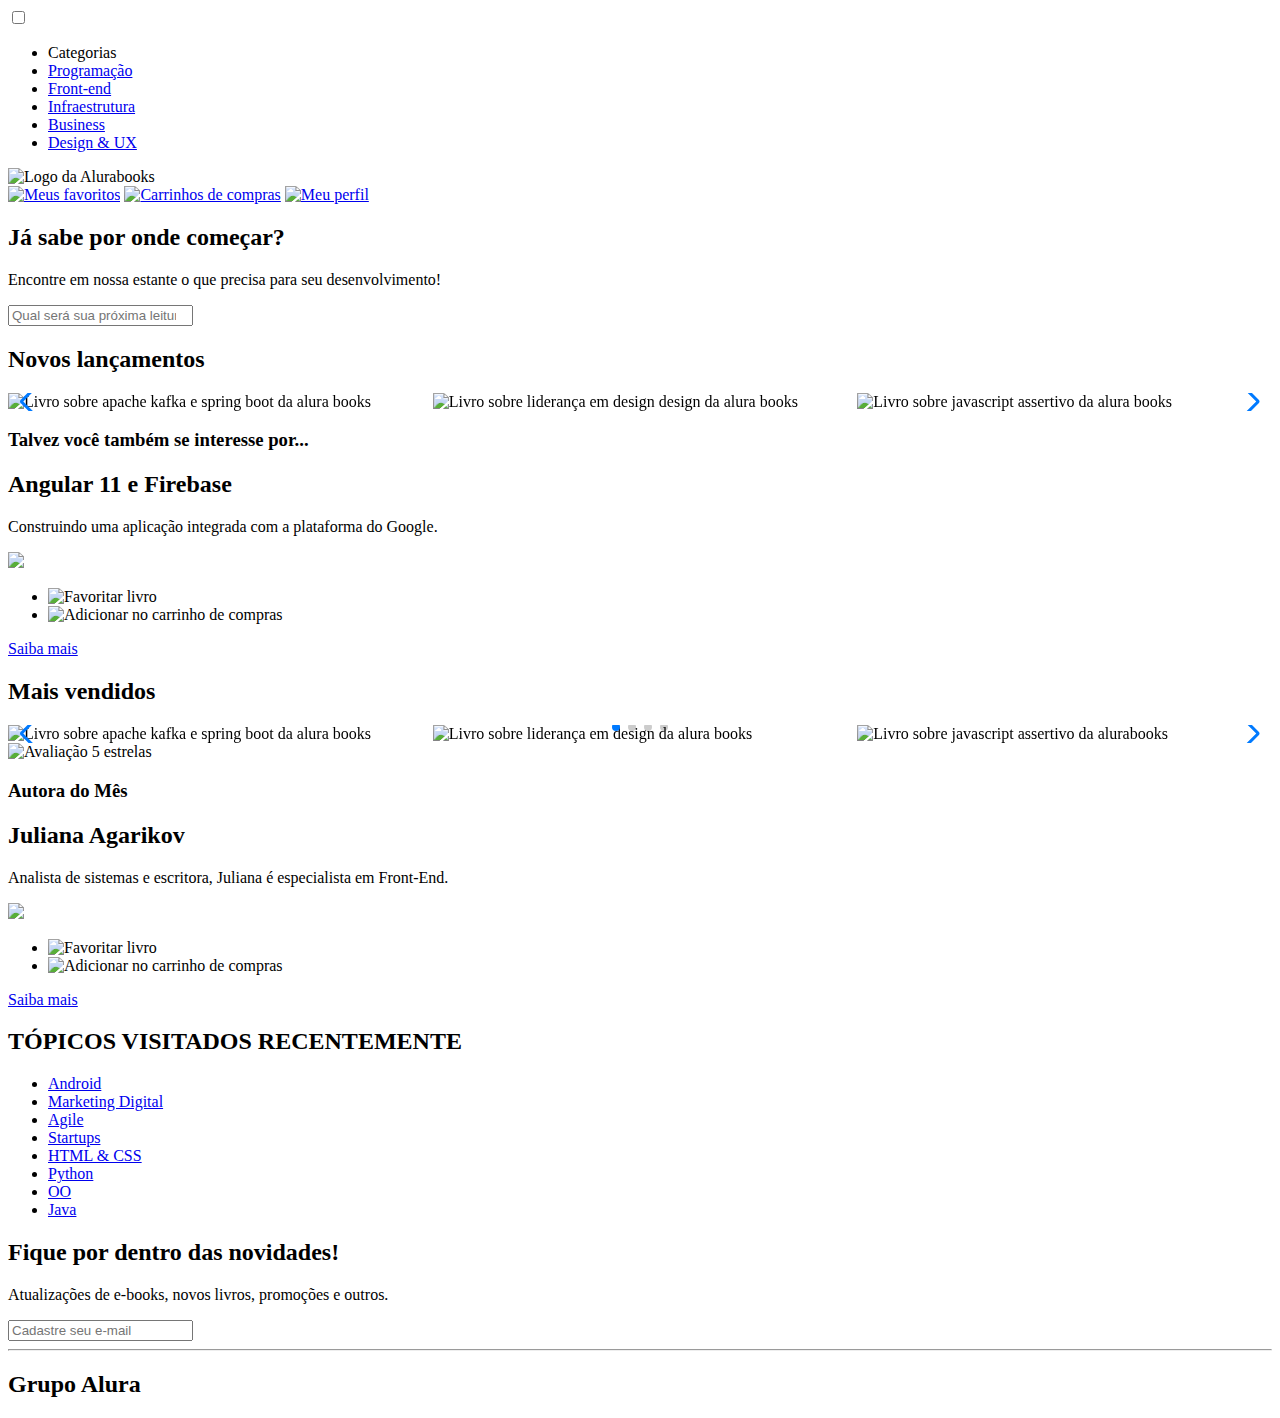
==== index.html @ c6259196 "att" ====
<!DOCTYPE html>
<html>

<head>
  <meta charset="UTF-8">
  <meta name="viewport" content="width=device-width, initial-scale=1.0">
  <title>AluraBooks</title>
  <link rel="stylesheet" href="reset.css">
  <link rel="preconnect" href="https://fonts.googleapis.com">
  <link rel="preconnect" href="https://fonts.gstatic.com" crossorigin>
  <link href="https://fonts.googleapis.com/css2?family=Poppins:wght@300;400;500;700&display=swap" rel="stylesheet">
  <link rel="stylesheet" href="https://cdn.jsdelivr.net/npm/swiper@11/swiper-bundle.min.css" />
  <link rel="stylesheet" href="styles.css">
</head>

<body>
  <header class="cabeçalho">
    <div class="container">
      <input type="checkbox" id="menu" class="container__botao">
      <label for="menu">
        <span class="cabeçalho__menu-hamburguer container__imagem"></span>
      </label>
      <ul class="lista-menu">
        <li class="lista-menu__titulo">Categorias</li>
        <li class="lista-menu__item">
          <a href="#" class="lista-menu__link">Programação</a>
        </li>
        <li class="lista-menu__item">
          <a href="#" class="lista-menu__link">Front-end</a>
        </li>
        <li class="lista-menu__item">
          <a href="#" class="lista-menu__link">Infraestrutura</a>
        </li>
        <li class="lista-menu__item">
          <a href="#" class="lista-menu__link">Business</a>
        </li>
        <li class="lista-menu__item">
          <a href="#" class="lista-menu__link">Design & UX</a>
        </li>
      </ul>
      <img src="img/Logo.svg" alt="Logo da Alurabooks" class="container__imagem">
    </div>
    <div class="container">
      <a href="#"><img src="img/Favoritos.svg" alt="Meus favoritos" class="container__imagem"></a>
      <a href="#"><img src="img/Compras.svg" alt="Carrinhos de compras" class="container__imagem"></a>
      <a href="#"><img src="img/Usuario.svg" alt="Meu perfil" class="container__imagem"></a>
    </div>
  </header>

  <section class="banner">
    <h2 class="banner__titulo">Já sabe por onde começar?</h2>
    <p class="banner__texto">Encontre em nossa estante o que precisa para seu desenvolvimento!</p>
    <input type="search" class="banner__pesquisa" placeholder="Qual será sua próxima leitura?">
  </section>

  <section class="carrossel">
    <h2 class="carrossel__titulo">Novos lançamentos</h2>
    <!-- Slider main container -->
    <div class="swiper">
      <!-- Additional required wrapper -->
      <div class="swiper-wrapper">
        <!-- Slides -->
        <div class="swiper-slide"><img src="img/Apachekafka.svg"
            alt="Livro sobre apache kafka e spring boot da alura books"></div>
        <div class="swiper-slide"><img src="img/Liderança.svg"
            alt="Livro sobre liderança em design design da alura books"></div>
        <div class="swiper-slide"><img src="img/Javascript.svg" alt="Livro sobre javascript assertivo da alura books">
        </div>
        <div class="swiper-slide">
          <img src="img/Guia Front-end.svg" alt="Livro Guia front end" />
        </div>
        <div class="swiper-slide">
          <img src="img/Portugol.svg" alt="Livro sobre portugol" />
        </div>
        <div class="swiper-slide">
          <img src="img/Acessibilidade.svg" alt="Livro sobre acessibilidade" />
        </div>
      </div>

      <!-- If we need navigation buttons -->
      <div class="swiper-button-prev"></div>
      <div class="swiper-button-next"></div>

    </div>

    <div class="card">
      <div class="card__descrição">
        <div class="descrição">
          <h3 class="descrição__titulo">Talvez você também se interesse por...</h3>
          <h2 class="descrição__titulo-livro">Angular 11 e Firebase</h2>
          <p class="descrição__texto">
            Construindo uma aplicação integrada com a plataforma do Google.
          </p>
        </div>
        <img src="img/Angular.svg" class="descrição__imagem" />
      </div>
      <div class="card__botões">
        <ul class="botões">
          <li class="botões__item">
            <img src="img/Favoritos.svg" alt="Favoritar livro" />
          </li>
          <li class="botões__item">
            <img src="img/Compras.svg" alt="Adicionar no carrinho de compras" />
          </li>
        </ul>
        <a href="#" class="botões__ancora">Saiba mais</a>
      </div>
    </div>

  </section>

  <section class=”carrossel”>
    <h2 class="carrossel__titulo">Mais vendidos</h2>
    <div class="swiper">
      <!-- Additional required wrapper -->
      <!-- If we need pagination -->
      <div class="swiper-pagination"></div>

      <div class="swiper-wrapper">
        <!-- Slides -->
        <div class="swiper-slide"><img src="img/ApacheKafka.svg"
            alt="Livro sobre apache kafka e spring boot da alura books"></div>
        <div class="swiper-slide"><img src="img/Liderança.svg" alt="Livro sobre liderança em design da alura books">
        </div>
        <div class="swiper-slide"><img src="img/Javascript.svg" alt="Livro sobre javascript assertivo da alurabooks">
        </div>
        <div class="swiper-slide"><img src="img/Guia Front-end.svg" alt="Livro Guia front end"></div>
        <div class="swiper-slide"><img src="img/Portugol.svg" alt="Livro sobre portugol"></div>
        <div class="swiper-slide"><img src="img/Acessibilidade.svg" alt="livro sobre acessibilidade"></div>
      </div>

      <!-- If we need navigation buttons -->
      <div class="swiper-button-prev"></div>
      <div class="swiper-button-next"></div>
    </div>

    <div class="card">
      <!-- 1º linha -->
      <div class="card__descrição">
        <!-- 1º coluna -->
        <div class="descrição">
          <img src="img/Estrelinhas.svg" alt="Avaliação 5 estrelas">
          <h3 class="descrição__titulo">Autora do Mês</h3>
          <h2 class="descrição__titulo-livro">Juliana Agarikov</h2>
          <p class="descrição__texto">Analista de sistemas e escritora, Juliana é especialista em Front-End.
          </p>
        </div>
        <!-- 2º coluna -->
        <img src="img/Escritora.svg" class="descrição__imagem">
      </div>

      <!-- 2º linha -->
      <div class="card__botões">
        <!-- 1º coluna -->
        <ul class="botões">
          <li class="botões__item"><img src="img/Favoritos.svg" alt="Favoritar livro"></li>
          <li class="botões__item"><img src="img/Compras.svg" alt="Adicionar no carrinho de compras"></li>
        </ul>
        <!-- 2º coluna -->
        <a href="#" class="botões__ancora">Saiba mais</a>
      </div>
    </div>



  </section>

  <section class="tópicos">
    <h2 class="tópicos__titulo">TÓPICOS VISITADOS RECENTEMENTE</h2>
    <ul class="tópicos__lista">
      <li class="tópicos__item"><a href="#" class="tópicos__link">Android</a></li>
      <li class="tópicos__item">
        <a href="#" class="tópicos__link">Marketing Digital</a>
      </li>
      <li class="tópicos__item">
        <a href="#" class="tópicos__link">Agile</a>
      </li>
      <li class="tópicos__item">
        <a href="#" class="tópicos__link">Startups</a>
      </li>
      <li class="tópicos__item">
        <a href="#" class="tópicos__link">HTML & CSS</a>
      </li>
      <li class="tópicos__item">
        <a href="#" class="tópicos__link">Python</a>
      </li>
      <li class="tópicos__item">
        <a href="#" class="tópicos__link">OO</a>
      </li>
      <li class="tópicos__item">
        <a href="#" class="tópicos__link">Java</a>
      </li>
    </ul>
  </section>

  <section class="contato">
    <h2 class="contato__titulo">Fique por dentro das novidades!</h2>
    <p class="contato__texto">
      Atualizações de e-books, novos livros, promoções e outros.
    </p>
    <input type="email" placeholder="Cadastre seu e-mail" class="contato__email" />
  </section>

  <hr />

  <footer class="rodapé">
    <h2 class="rodapé__titulo">Grupo Alura</h2>
  </footer>

  <script src="https://cdn.jsdelivr.net/npm/swiper@11/swiper-bundle.min.js"></script>
  <script>
    const swiper = new Swiper(".swiper", {
      spaceBetween: 10,
      slidesPerView: 3,
      pagination: {
        el: ".swiper-pagination",
        type: "bullets",
      },
    });
  </script>
</body>

</html>
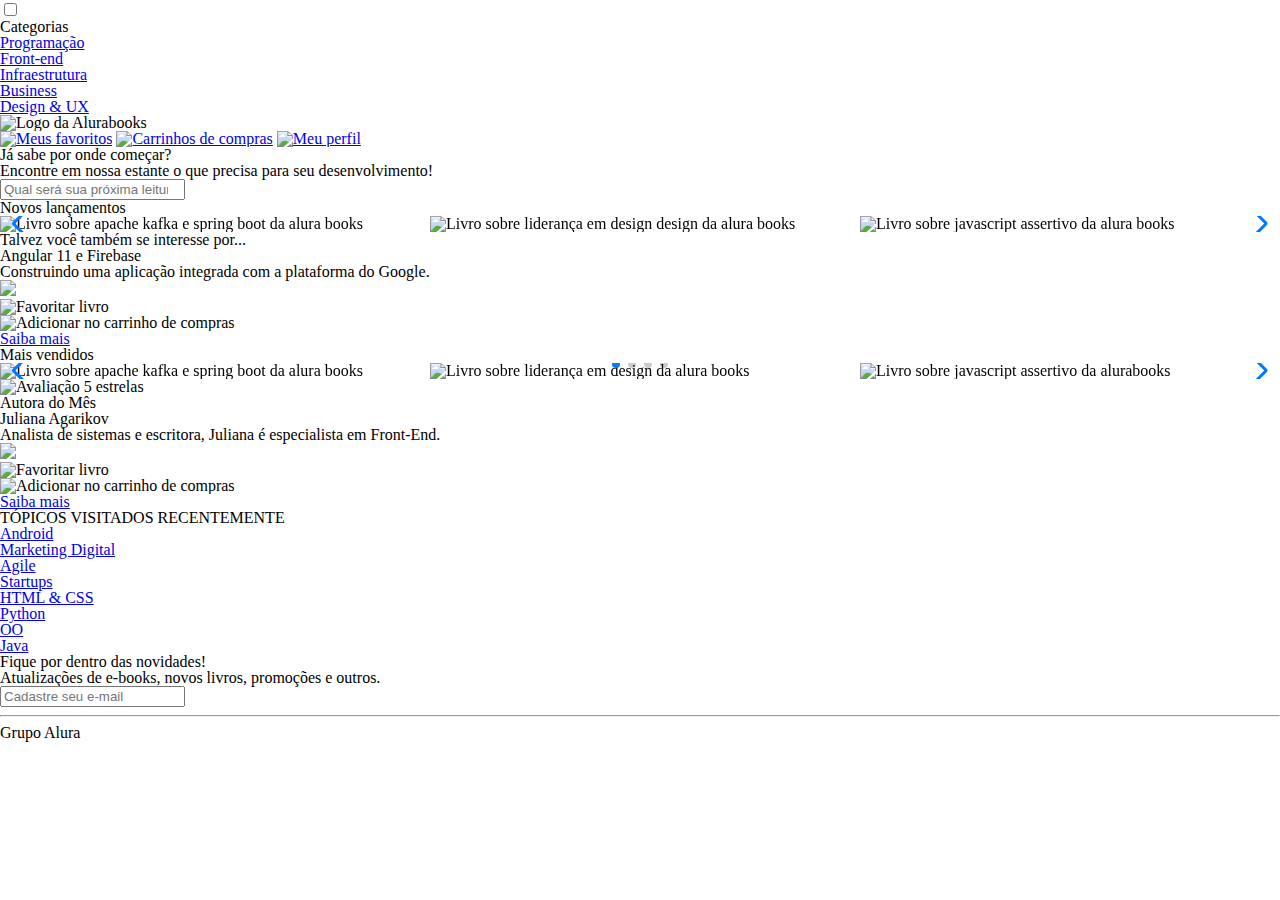
==== commit 9761221a: "ay" ====
--- a/index.html
+++ b/index.html
@@ -38,12 +38,12 @@
           <a href="#" class="lista-menu__link">Design & UX</a>
         </li>
       </ul>
-      <img src="img/Logo.svg" alt="Logo da Alurabooks" class="container__imagem">
+      <img src="Logo.svg" alt="Logo da Alurabooks" class="container__imagem">
     </div>
     <div class="container">
-      <a href="#"><img src="img/Favoritos.svg" alt="Meus favoritos" class="container__imagem"></a>
-      <a href="#"><img src="img/Compras.svg" alt="Carrinhos de compras" class="container__imagem"></a>
-      <a href="#"><img src="img/Usuario.svg" alt="Meu perfil" class="container__imagem"></a>
+      <a href="#"><img src="Favoritos.svg" alt="Meus favoritos" class="container__imagem"></a>
+      <a href="#"><img src="Compras.svg" alt="Carrinhos de compras" class="container__imagem"></a>
+      <a href="#"><img src="Usuario.svg" alt="Meu perfil" class="container__imagem"></a>
     </div>
   </header>
 
@@ -60,20 +60,20 @@
       <!-- Additional required wrapper -->
       <div class="swiper-wrapper">
         <!-- Slides -->
-        <div class="swiper-slide"><img src="img/Apachekafka.svg"
+        <div class="swiper-slide"><img src="Apachekafka.svg"
             alt="Livro sobre apache kafka e spring boot da alura books"></div>
-        <div class="swiper-slide"><img src="img/Liderança.svg"
+        <div class="swiper-slide"><img src="Liderança.svg"
             alt="Livro sobre liderança em design design da alura books"></div>
-        <div class="swiper-slide"><img src="img/Javascript.svg" alt="Livro sobre javascript assertivo da alura books">
+        <div class="swiper-slide"><img src="Javascript.svg" alt="Livro sobre javascript assertivo da alura books">
         </div>
         <div class="swiper-slide">
-          <img src="img/Guia Front-end.svg" alt="Livro Guia front end" />
+          <img src="Guia Front-end.svg" alt="Livro Guia front end" />
         </div>
         <div class="swiper-slide">
-          <img src="img/Portugol.svg" alt="Livro sobre portugol" />
+          <img src="Portugol.svg" alt="Livro sobre portugol" />
         </div>
         <div class="swiper-slide">
-          <img src="img/Acessibilidade.svg" alt="Livro sobre acessibilidade" />
+          <img src="Acessibilidade.svg" alt="Livro sobre acessibilidade" />
         </div>
       </div>
 
@@ -92,15 +92,15 @@
             Construindo uma aplicação integrada com a plataforma do Google.
           </p>
         </div>
-        <img src="img/Angular.svg" class="descrição__imagem" />
+        <img src="Angular.svg" class="descrição__imagem" />
       </div>
       <div class="card__botões">
         <ul class="botões">
           <li class="botões__item">
-            <img src="img/Favoritos.svg" alt="Favoritar livro" />
+            <img src="Favoritos.svg" alt="Favoritar livro" />
           </li>
           <li class="botões__item">
-            <img src="img/Compras.svg" alt="Adicionar no carrinho de compras" />
+            <img src="Compras.svg" alt="Adicionar no carrinho de compras" />
           </li>
         </ul>
         <a href="#" class="botões__ancora">Saiba mais</a>
@@ -118,15 +118,15 @@
 
       <div class="swiper-wrapper">
         <!-- Slides -->
-        <div class="swiper-slide"><img src="img/ApacheKafka.svg"
+        <div class="swiper-slide"><img src="ApacheKafka.svg"
             alt="Livro sobre apache kafka e spring boot da alura books"></div>
-        <div class="swiper-slide"><img src="img/Liderança.svg" alt="Livro sobre liderança em design da alura books">
-        </div>
-        <div class="swiper-slide"><img src="img/Javascript.svg" alt="Livro sobre javascript assertivo da alurabooks">
-        </div>
-        <div class="swiper-slide"><img src="img/Guia Front-end.svg" alt="Livro Guia front end"></div>
-        <div class="swiper-slide"><img src="img/Portugol.svg" alt="Livro sobre portugol"></div>
-        <div class="swiper-slide"><img src="img/Acessibilidade.svg" alt="livro sobre acessibilidade"></div>
+        <div class="swiper-slide"><img src="Liderança.svg" alt="Livro sobre liderança em design da alura books">
+        </div>
+        <div class="swiper-slide"><img src="Javascript.svg" alt="Livro sobre javascript assertivo da alurabooks">
+        </div>
+        <div class="swiper-slide"><img src="Guia Front-end.svg" alt="Livro Guia front end"></div>
+        <div class="swiper-slide"><img src="Portugol.svg" alt="Livro sobre portugol"></div>
+        <div class="swiper-slide"><img src="Acessibilidade.svg" alt="livro sobre acessibilidade"></div>
       </div>
 
       <!-- If we need navigation buttons -->
@@ -139,22 +139,22 @@
       <div class="card__descrição">
         <!-- 1º coluna -->
         <div class="descrição">
-          <img src="img/Estrelinhas.svg" alt="Avaliação 5 estrelas">
+          <img src="Estrelinhas.svg" alt="Avaliação 5 estrelas">
           <h3 class="descrição__titulo">Autora do Mês</h3>
           <h2 class="descrição__titulo-livro">Juliana Agarikov</h2>
           <p class="descrição__texto">Analista de sistemas e escritora, Juliana é especialista em Front-End.
           </p>
         </div>
         <!-- 2º coluna -->
-        <img src="img/Escritora.svg" class="descrição__imagem">
+        <img src="Escritora.svg" class="descrição__imagem">
       </div>
 
       <!-- 2º linha -->
       <div class="card__botões">
         <!-- 1º coluna -->
         <ul class="botões">
-          <li class="botões__item"><img src="img/Favoritos.svg" alt="Favoritar livro"></li>
-          <li class="botões__item"><img src="img/Compras.svg" alt="Adicionar no carrinho de compras"></li>
+          <li class="botões__item"><img src="Favoritos.svg" alt="Favoritar livro"></li>
+          <li class="botões__item"><img src="Compras.svg" alt="Adicionar no carrinho de compras"></li>
         </ul>
         <!-- 2º coluna -->
         <a href="#" class="botões__ancora">Saiba mais</a>
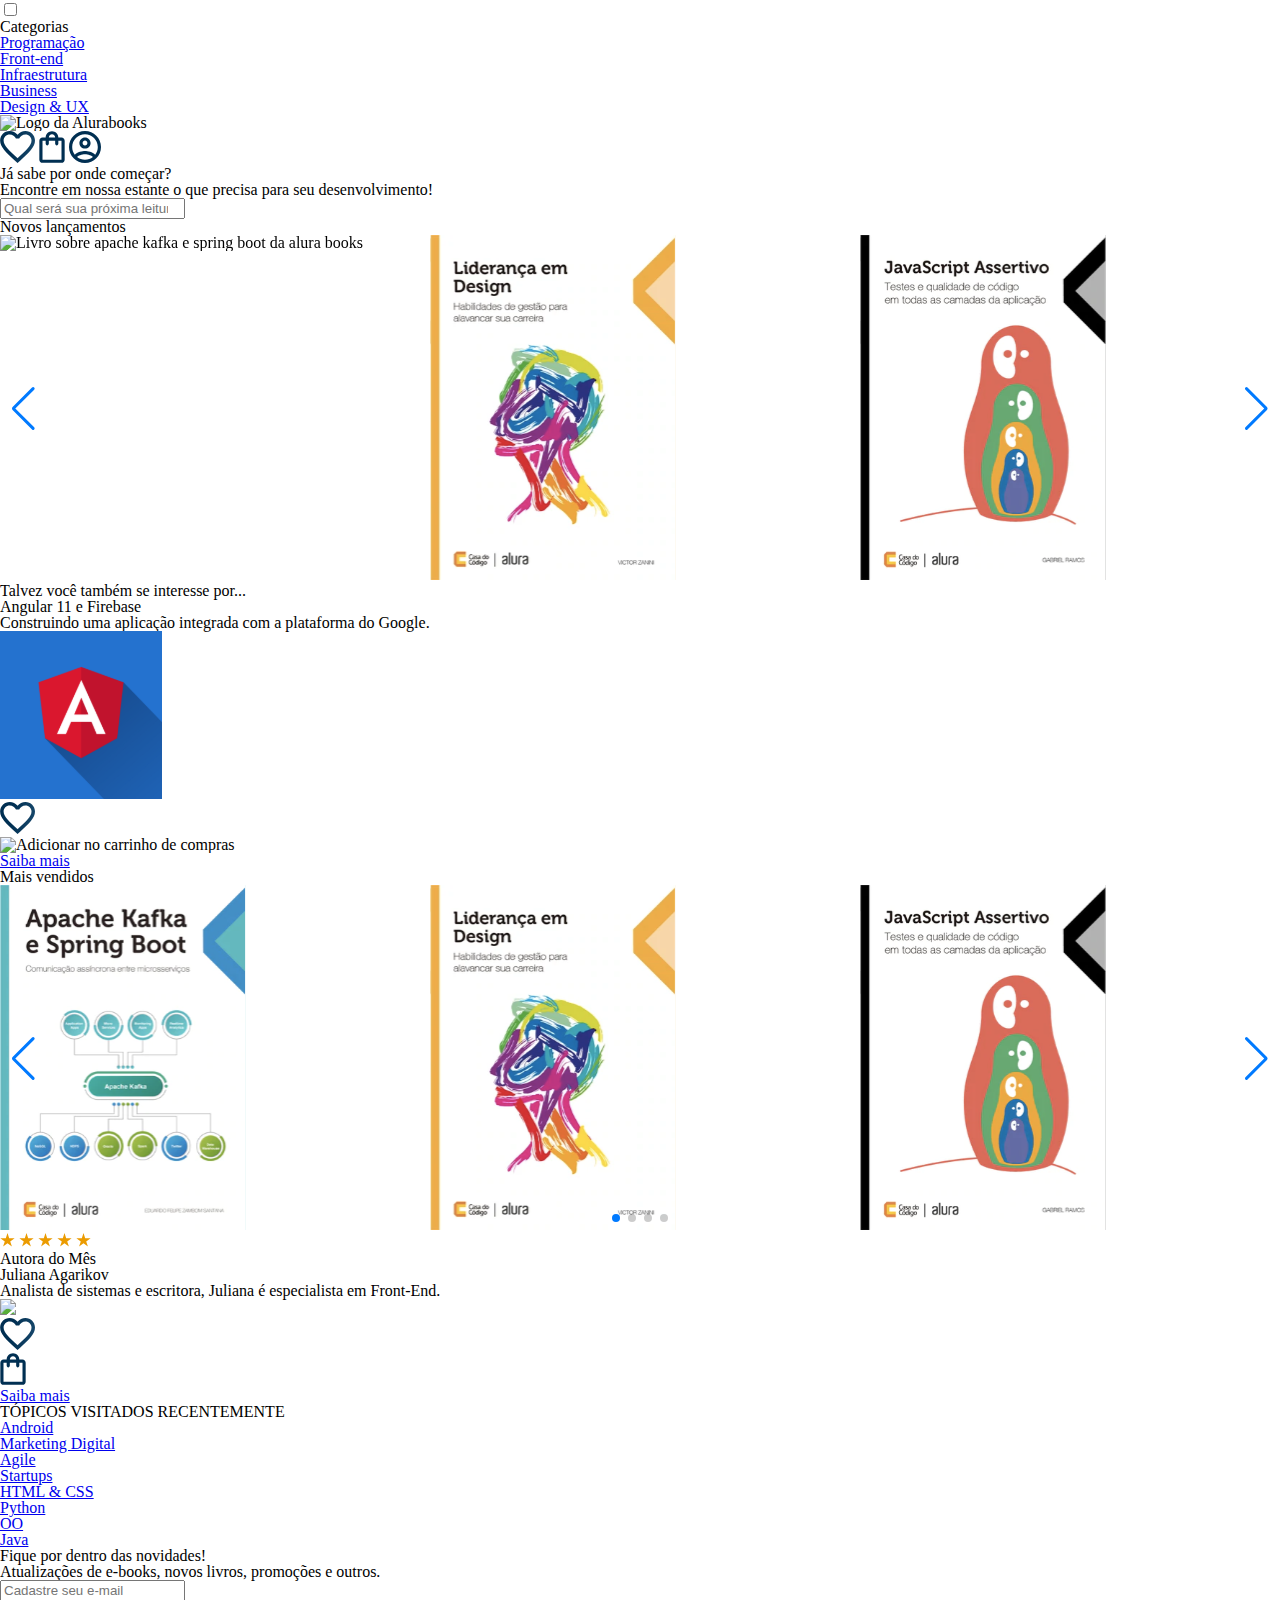
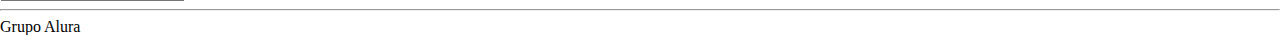
==== commit b6fbfc17: "." ====
--- a/index.html
+++ b/index.html
@@ -38,7 +38,7 @@
           <a href="#" class="lista-menu__link">Design & UX</a>
         </li>
       </ul>
-      <img src="Logo.svg" alt="Logo da Alurabooks" class="container__imagem">
+      <img src="img/Logo.svg" alt="Logo da Alurabooks" class="container__imagem">
     </div>
     <div class="container">
       <a href="#"><img src="Favoritos.svg" alt="Meus favoritos" class="container__imagem"></a>
@@ -100,7 +100,7 @@
             <img src="Favoritos.svg" alt="Favoritar livro" />
           </li>
           <li class="botões__item">
-            <img src="Compras.svg" alt="Adicionar no carrinho de compras" />
+            <img src="img/Compras.svg" alt="Adicionar no carrinho de compras" />
           </li>
         </ul>
         <a href="#" class="botões__ancora">Saiba mais</a>
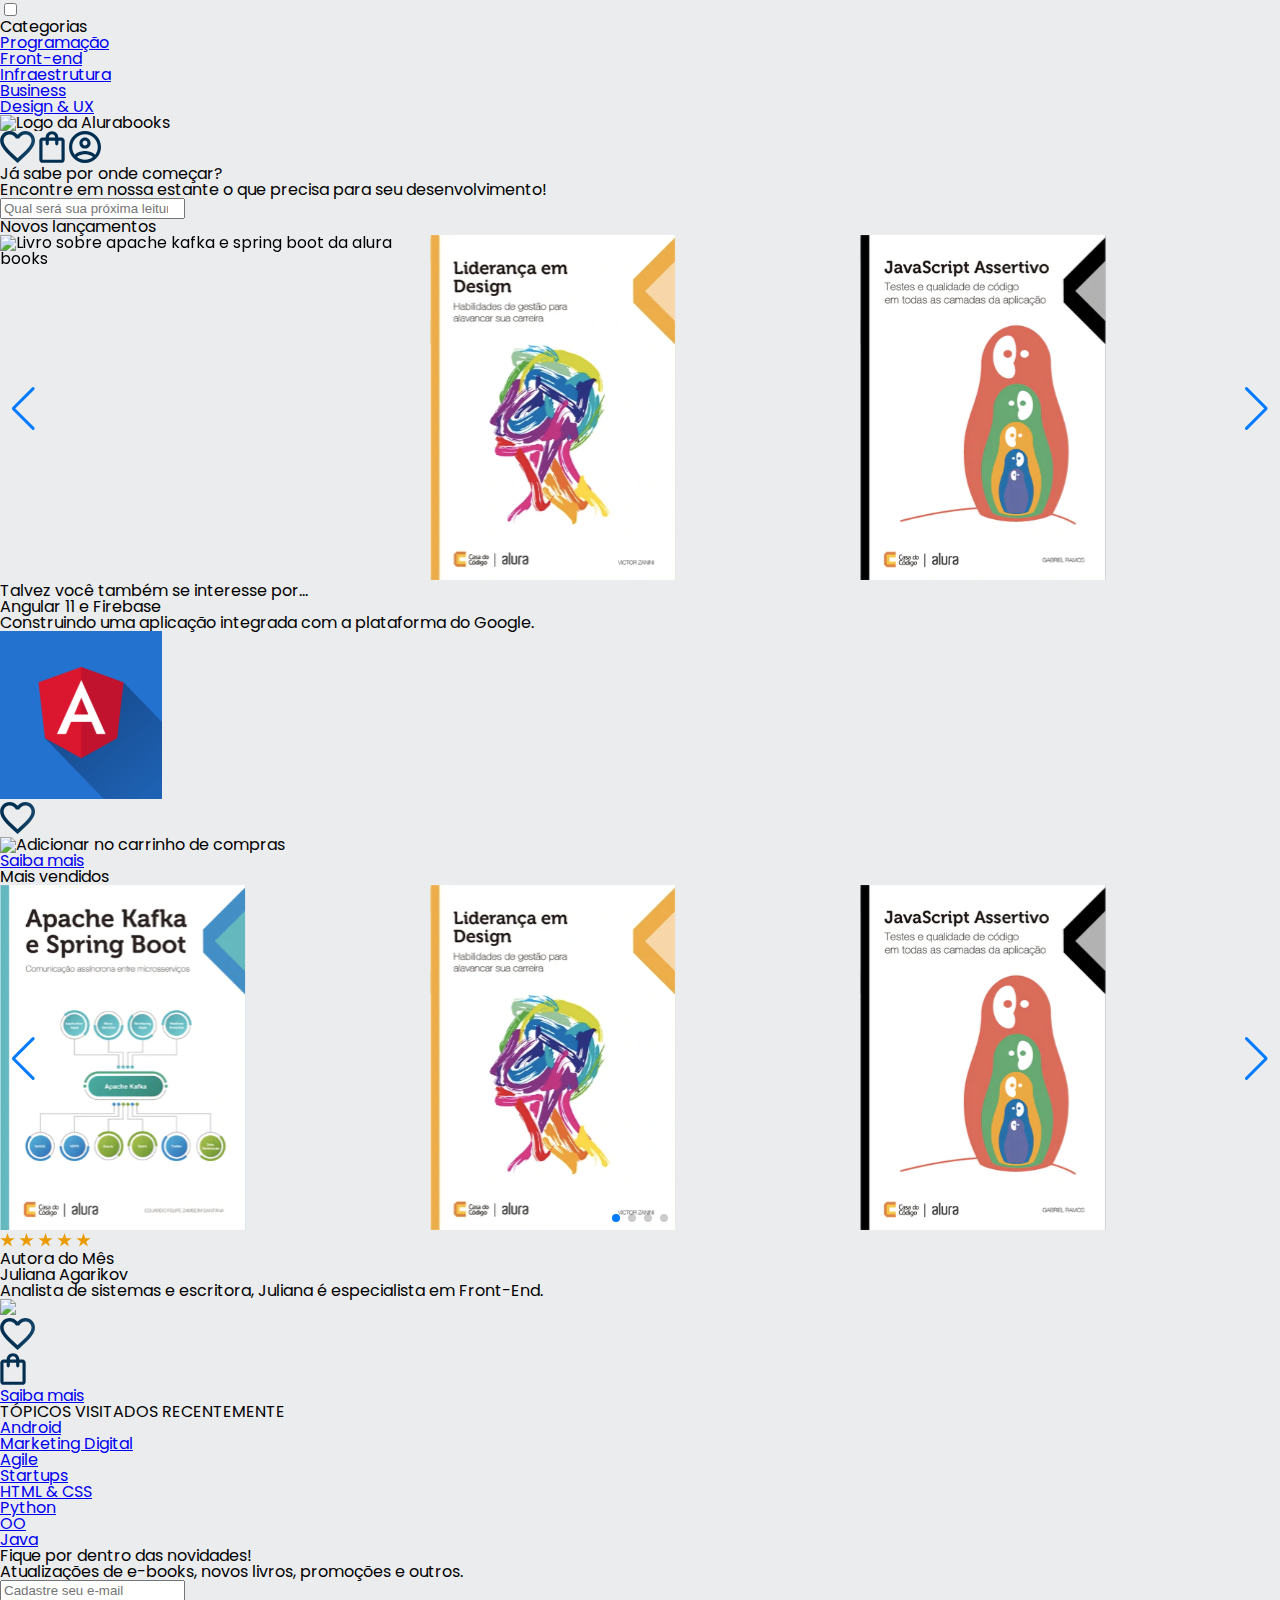
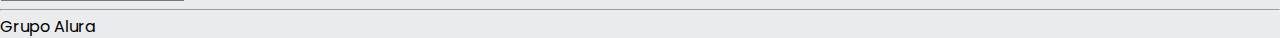
==== commit a15eafb6: "." ====
--- a/index.html
+++ b/index.html
@@ -10,7 +10,7 @@
   <link rel="preconnect" href="https://fonts.gstatic.com" crossorigin>
   <link href="https://fonts.googleapis.com/css2?family=Poppins:wght@300;400;500;700&display=swap" rel="stylesheet">
   <link rel="stylesheet" href="https://cdn.jsdelivr.net/npm/swiper@11/swiper-bundle.min.css" />
-  <link rel="stylesheet" href="styles.css">
+  <link rel="stylesheet" href="style.css">
 </head>
 
 <body>
--- a/style.css
+++ b/style.css
@@ -0,0 +1,22 @@
+@import url("styles/header.css");
+@import url("styles/banner.css");
+@import url("styles/carrossel.css");
+@import url("styles/topicos.css");
+@import url("styles/contato.css");
+@import url("styles/rodapé.css");
+
+:root {
+    --cor-de-fundo: #EBECEE;
+    --branco: #FFFFFF;
+    --laranja: #EB9B00;
+    --azul-degrade: linear-gradient(97.54deg, #002f52 35.49%, #326589 165.37%);
+    --fonte-principal: "Poppins";
+    --azul: #002F52;
+}
+
+body {
+    background-color: var(--cor-de-fundo);
+    font-family: var(--fonte-principal);
+    font-size: 16px;
+    font-weight: 400;
+}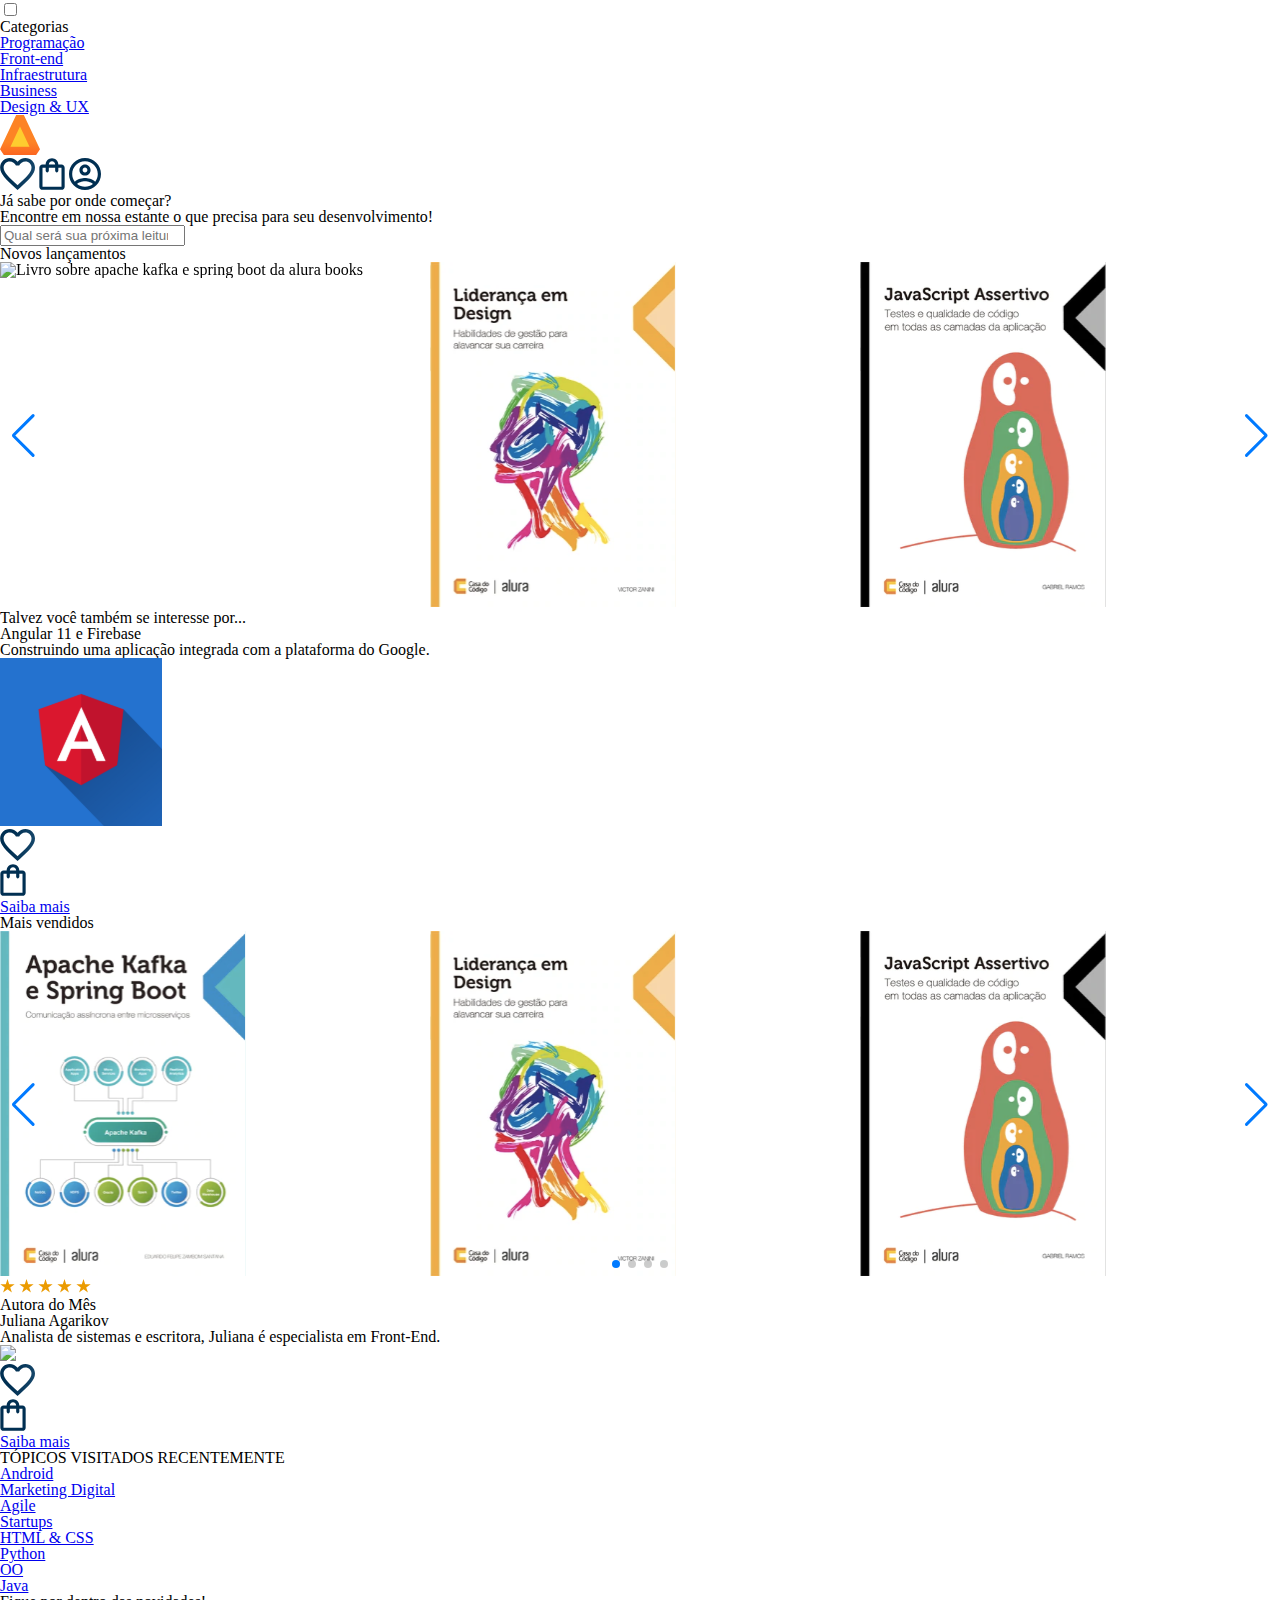
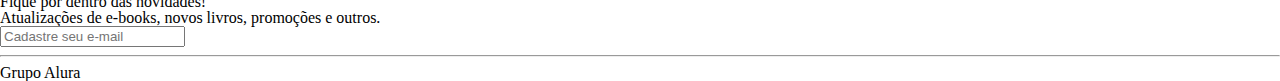
==== commit 18d24349: "." ====
--- a/index.html
+++ b/index.html
@@ -10,7 +10,7 @@
   <link rel="preconnect" href="https://fonts.gstatic.com" crossorigin>
   <link href="https://fonts.googleapis.com/css2?family=Poppins:wght@300;400;500;700&display=swap" rel="stylesheet">
   <link rel="stylesheet" href="https://cdn.jsdelivr.net/npm/swiper@11/swiper-bundle.min.css" />
-  <link rel="stylesheet" href="style.css">
+  <link rel="stylesheet" href="styles.css">
 </head>
 
 <body>
@@ -41,9 +41,9 @@
       <img src="img/Logo.svg" alt="Logo da Alurabooks" class="container__imagem">
     </div>
     <div class="container">
-      <a href="#"><img src="Favoritos.svg" alt="Meus favoritos" class="container__imagem"></a>
-      <a href="#"><img src="Compras.svg" alt="Carrinhos de compras" class="container__imagem"></a>
-      <a href="#"><img src="Usuario.svg" alt="Meu perfil" class="container__imagem"></a>
+      <a href="#"><img src="img/Favoritos.svg" alt="Meus favoritos" class="container__imagem"></a>
+      <a href="#"><img src="img/Compras.svg" alt="Carrinhos de compras" class="container__imagem"></a>
+      <a href="#"><img src="img/Usuario.svg" alt="Meu perfil" class="container__imagem"></a>
     </div>
   </header>
 
@@ -60,20 +60,20 @@
       <!-- Additional required wrapper -->
       <div class="swiper-wrapper">
         <!-- Slides -->
-        <div class="swiper-slide"><img src="Apachekafka.svg"
+        <div class="swiper-slide"><img src="img/Apachekafka.svg"
             alt="Livro sobre apache kafka e spring boot da alura books"></div>
-        <div class="swiper-slide"><img src="Liderança.svg"
+        <div class="swiper-slide"><img src="img/Liderança.svg"
             alt="Livro sobre liderança em design design da alura books"></div>
-        <div class="swiper-slide"><img src="Javascript.svg" alt="Livro sobre javascript assertivo da alura books">
+        <div class="swiper-slide"><img src="img/Javascript.svg" alt="Livro sobre javascript assertivo da alura books">
         </div>
         <div class="swiper-slide">
-          <img src="Guia Front-end.svg" alt="Livro Guia front end" />
+          <img src="img/Guia Front-end.svg" alt="Livro Guia front end" />
         </div>
         <div class="swiper-slide">
-          <img src="Portugol.svg" alt="Livro sobre portugol" />
+          <img src="img/Portugol.svg" alt="Livro sobre portugol" />
         </div>
         <div class="swiper-slide">
-          <img src="Acessibilidade.svg" alt="Livro sobre acessibilidade" />
+          <img src="img/Acessibilidade.svg" alt="Livro sobre acessibilidade" />
         </div>
       </div>
 
@@ -92,12 +92,12 @@
             Construindo uma aplicação integrada com a plataforma do Google.
           </p>
         </div>
-        <img src="Angular.svg" class="descrição__imagem" />
+        <img src="img/Angular.svg" class="descrição__imagem" />
       </div>
       <div class="card__botões">
         <ul class="botões">
           <li class="botões__item">
-            <img src="Favoritos.svg" alt="Favoritar livro" />
+            <img src="img/Favoritos.svg" alt="Favoritar livro" />
           </li>
           <li class="botões__item">
             <img src="img/Compras.svg" alt="Adicionar no carrinho de compras" />
@@ -118,15 +118,15 @@
 
       <div class="swiper-wrapper">
         <!-- Slides -->
-        <div class="swiper-slide"><img src="ApacheKafka.svg"
+        <div class="swiper-slide"><img src="img/ApacheKafka.svg"
             alt="Livro sobre apache kafka e spring boot da alura books"></div>
-        <div class="swiper-slide"><img src="Liderança.svg" alt="Livro sobre liderança em design da alura books">
-        </div>
-        <div class="swiper-slide"><img src="Javascript.svg" alt="Livro sobre javascript assertivo da alurabooks">
-        </div>
-        <div class="swiper-slide"><img src="Guia Front-end.svg" alt="Livro Guia front end"></div>
-        <div class="swiper-slide"><img src="Portugol.svg" alt="Livro sobre portugol"></div>
-        <div class="swiper-slide"><img src="Acessibilidade.svg" alt="livro sobre acessibilidade"></div>
+        <div class="swiper-slide"><img src="img/Liderança.svg" alt="Livro sobre liderança em design da alura books">
+        </div>
+        <div class="swiper-slide"><img src="img/Javascript.svg" alt="Livro sobre javascript assertivo da alurabooks">
+        </div>
+        <div class="swiper-slide"><img src="img/Guia Front-end.svg" alt="Livro Guia front end"></div>
+        <div class="swiper-slide"><img src="img/Portugol.svg" alt="Livro sobre portugol"></div>
+        <div class="swiper-slide"><img src="img/Acessibilidade.svg" alt="livro sobre acessibilidade"></div>
       </div>
 
       <!-- If we need navigation buttons -->
@@ -139,22 +139,22 @@
       <div class="card__descrição">
         <!-- 1º coluna -->
         <div class="descrição">
-          <img src="Estrelinhas.svg" alt="Avaliação 5 estrelas">
+          <img src="img/Estrelinhas.svg" alt="Avaliação 5 estrelas">
           <h3 class="descrição__titulo">Autora do Mês</h3>
           <h2 class="descrição__titulo-livro">Juliana Agarikov</h2>
           <p class="descrição__texto">Analista de sistemas e escritora, Juliana é especialista em Front-End.
           </p>
         </div>
         <!-- 2º coluna -->
-        <img src="Escritora.svg" class="descrição__imagem">
+        <img src="img/Escritora.svg" class="descrição__imagem">
       </div>
 
       <!-- 2º linha -->
       <div class="card__botões">
         <!-- 1º coluna -->
         <ul class="botões">
-          <li class="botões__item"><img src="Favoritos.svg" alt="Favoritar livro"></li>
-          <li class="botões__item"><img src="Compras.svg" alt="Adicionar no carrinho de compras"></li>
+          <li class="botões__item"><img src="img/Favoritos.svg" alt="Favoritar livro"></li>
+          <li class="botões__item"><img src="img/Compras.svg" alt="Adicionar no carrinho de compras"></li>
         </ul>
         <!-- 2º coluna -->
         <a href="#" class="botões__ancora">Saiba mais</a>
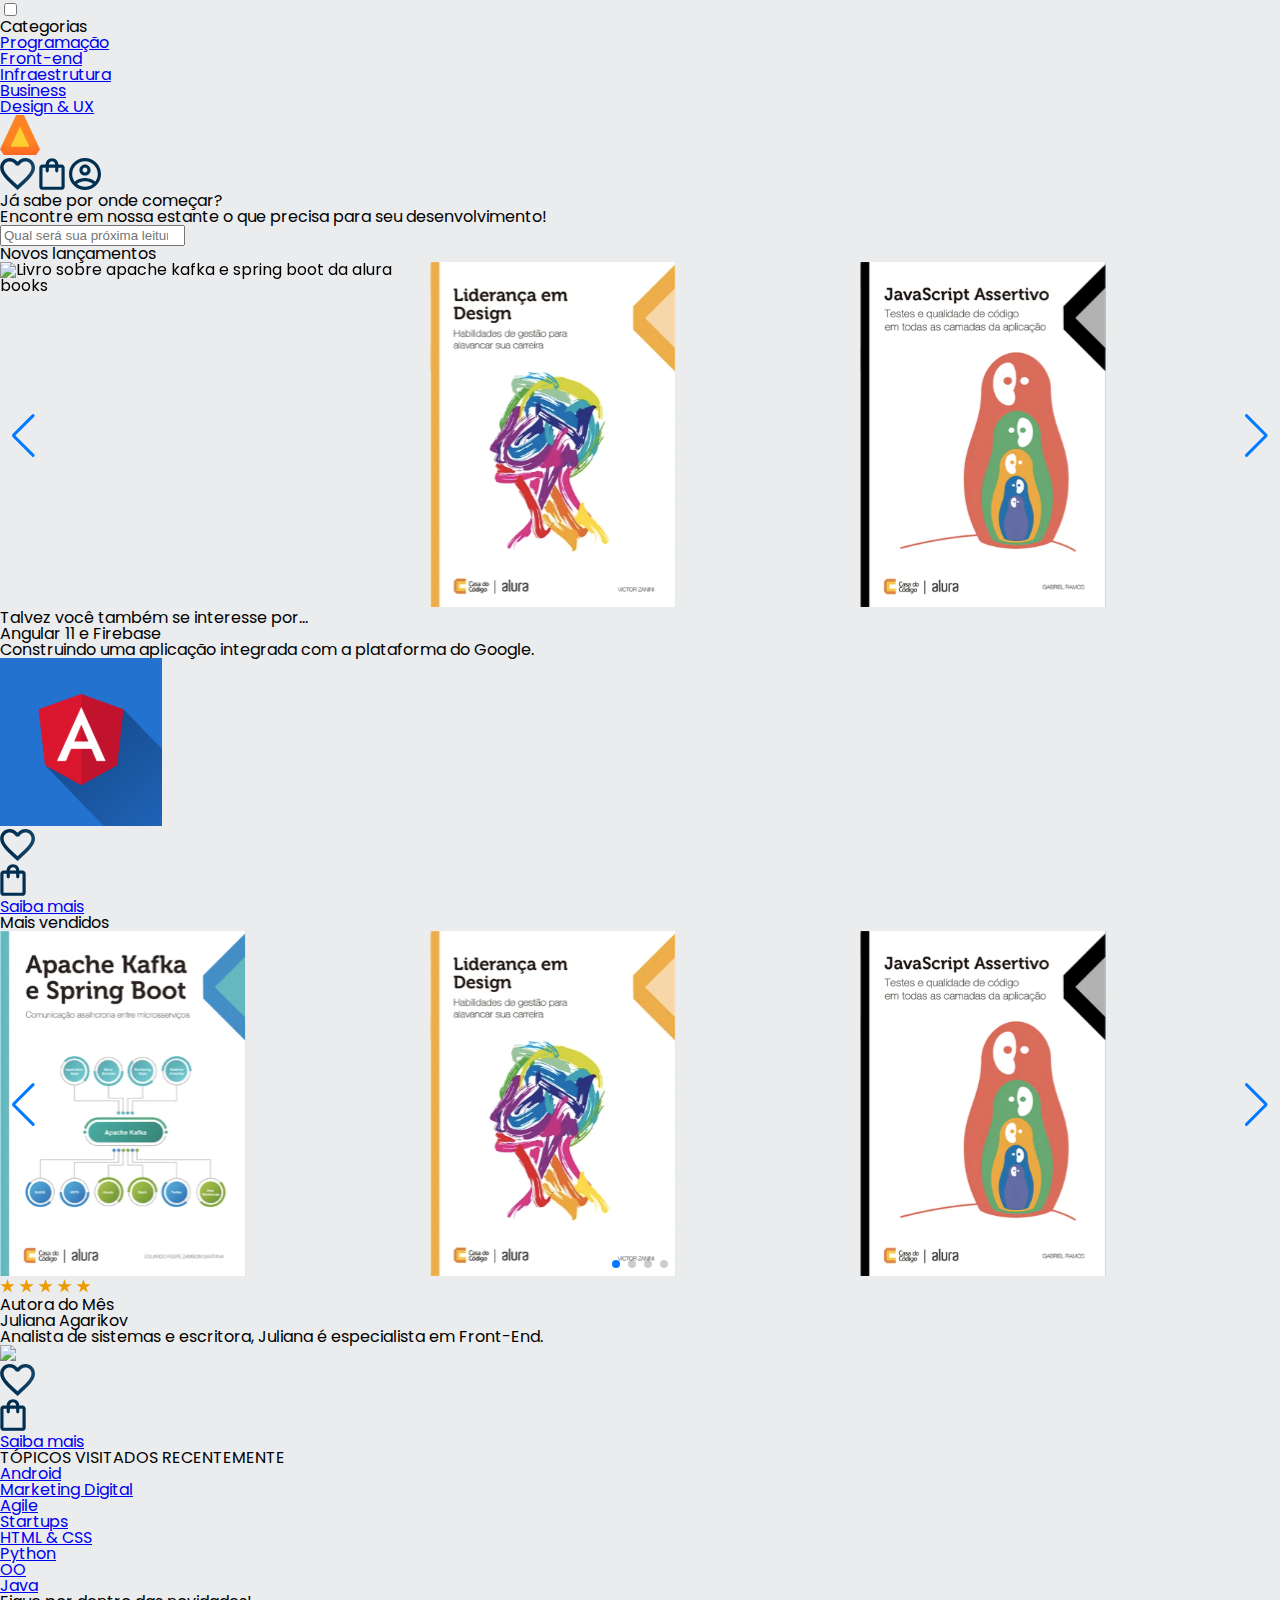
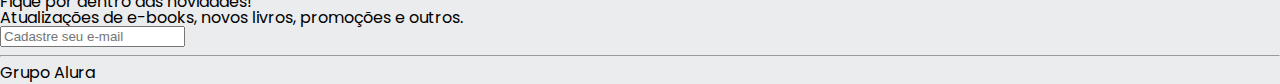
==== commit 69cf4d19: "comit" ====
--- a/index.html
+++ b/index.html
@@ -10,7 +10,7 @@
   <link rel="preconnect" href="https://fonts.gstatic.com" crossorigin>
   <link href="https://fonts.googleapis.com/css2?family=Poppins:wght@300;400;500;700&display=swap" rel="stylesheet">
   <link rel="stylesheet" href="https://cdn.jsdelivr.net/npm/swiper@11/swiper-bundle.min.css" />
-  <link rel="stylesheet" href="styles.css">
+  <link rel="stylesheet" href="style.css">
 </head>
 
 <body>
--- a/style.css
+++ b/style.css
@@ -0,0 +1,22 @@
+@import url("styles/header.css");
+@import url("styles/banner.css");
+@import url("styles/carrossel.css");
+@import url("styles/topicos.css");
+@import url("styles/contato.css");
+@import url("styles/rodapé.css");
+
+:root {
+    --cor-de-fundo: #EBECEE;
+    --branco: #FFFFFF;
+    --laranja: #EB9B00;
+    --azul-degrade: linear-gradient(97.54deg, #002f52 35.49%, #326589 165.37%);
+    --fonte-principal: "Poppins";
+    --azul: #002F52;
+}
+
+body {
+    background-color: var(--cor-de-fundo);
+    font-family: var(--fonte-principal);
+    font-size: 16px;
+    font-weight: 400;
+}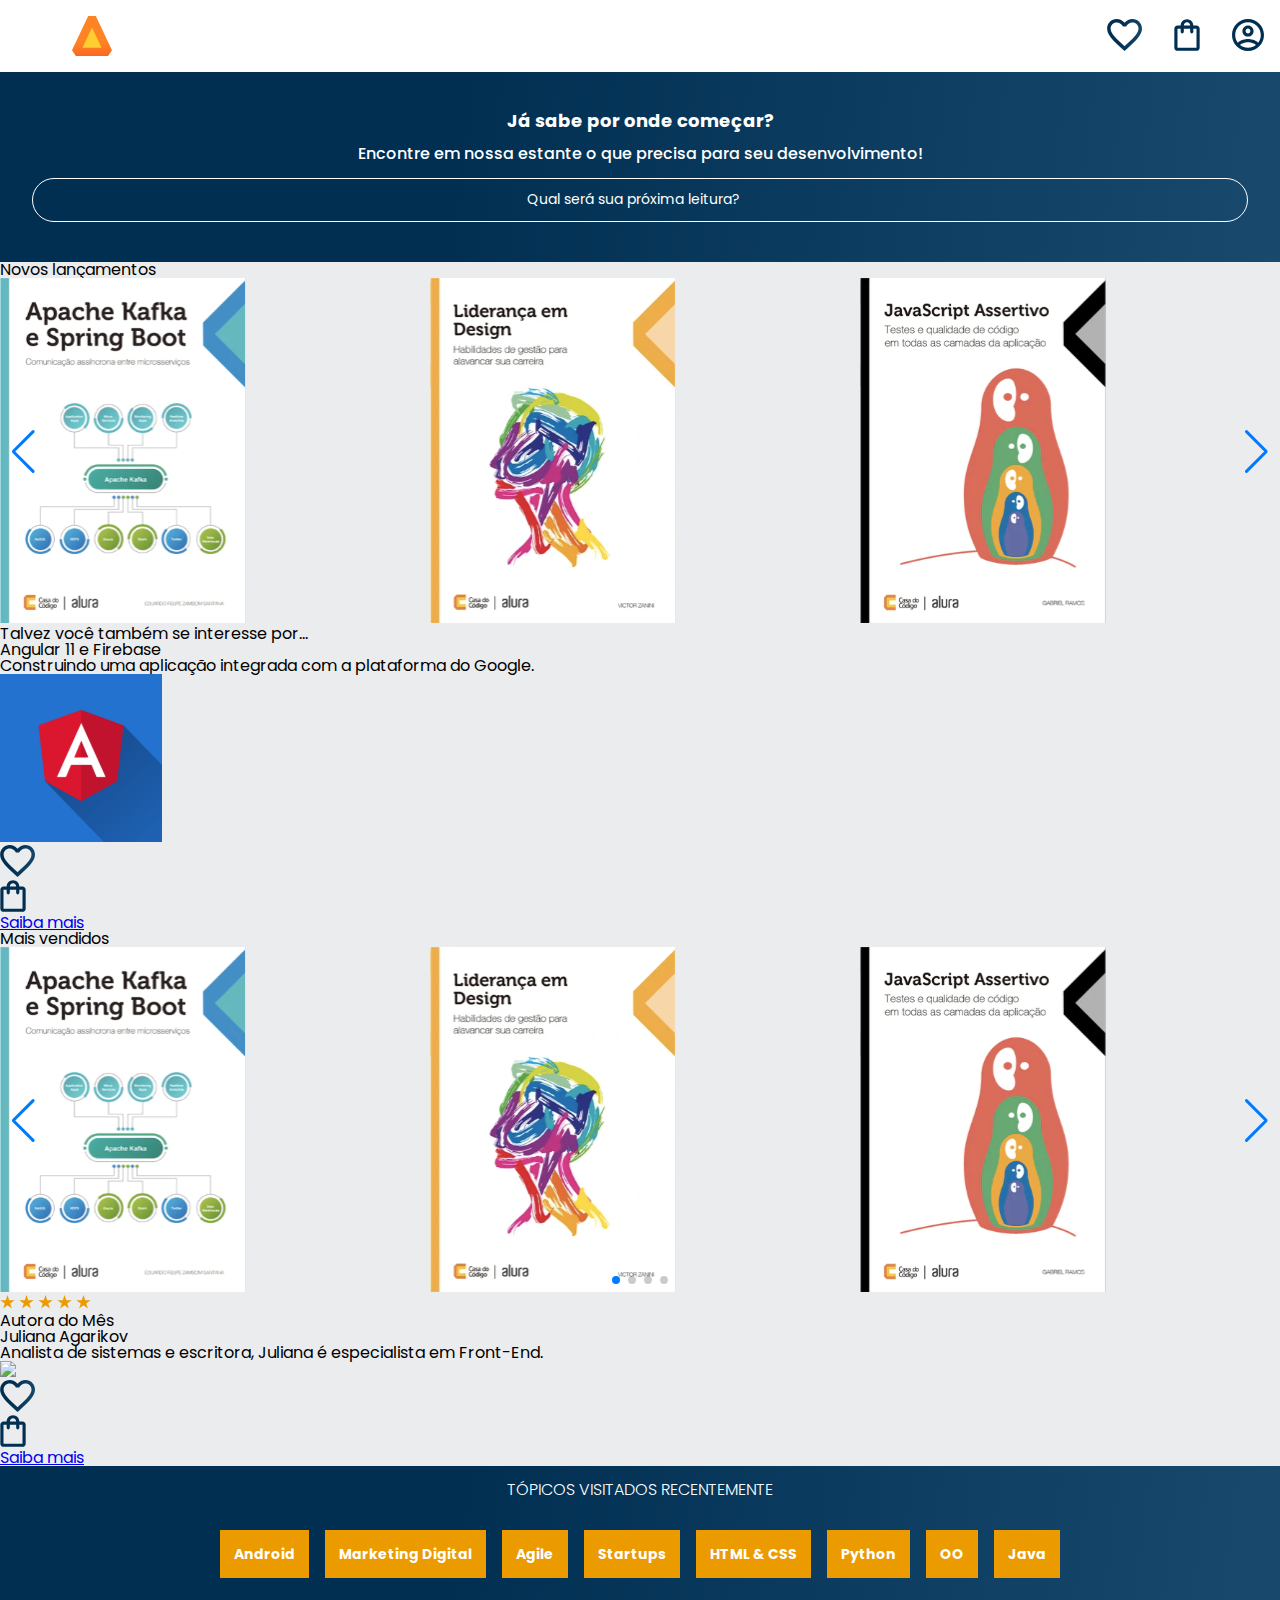
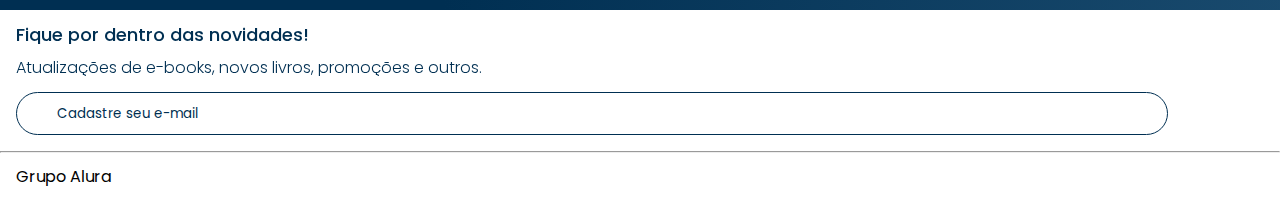
==== commit 70e886a2: "." ====
--- a/index.html
+++ b/index.html
@@ -60,7 +60,7 @@
       <!-- Additional required wrapper -->
       <div class="swiper-wrapper">
         <!-- Slides -->
-        <div class="swiper-slide"><img src="img/Apachekafka.svg"
+        <div class="swiper-slide"><img src="img/ApacheKafka.svg"
             alt="Livro sobre apache kafka e spring boot da alura books"></div>
         <div class="swiper-slide"><img src="img/Liderança.svg"
             alt="Livro sobre liderança em design design da alura books"></div>
--- a/style.css
+++ b/style.css
@@ -1,9 +1,9 @@
-@import url("styles/header.css");
-@import url("styles/banner.css");
-@import url("styles/carrossel.css");
-@import url("styles/topicos.css");
-@import url("styles/contato.css");
-@import url("styles/rodapé.css");
+@import url("style/header.css");
+@import url("style/banner.css");
+@import url("style/carrossel.css");
+@import url("style/topicos.css");
+@import url("style/contato.css");
+@import url("style/rodapé.css");
 
 :root {
     --cor-de-fundo: #EBECEE;
